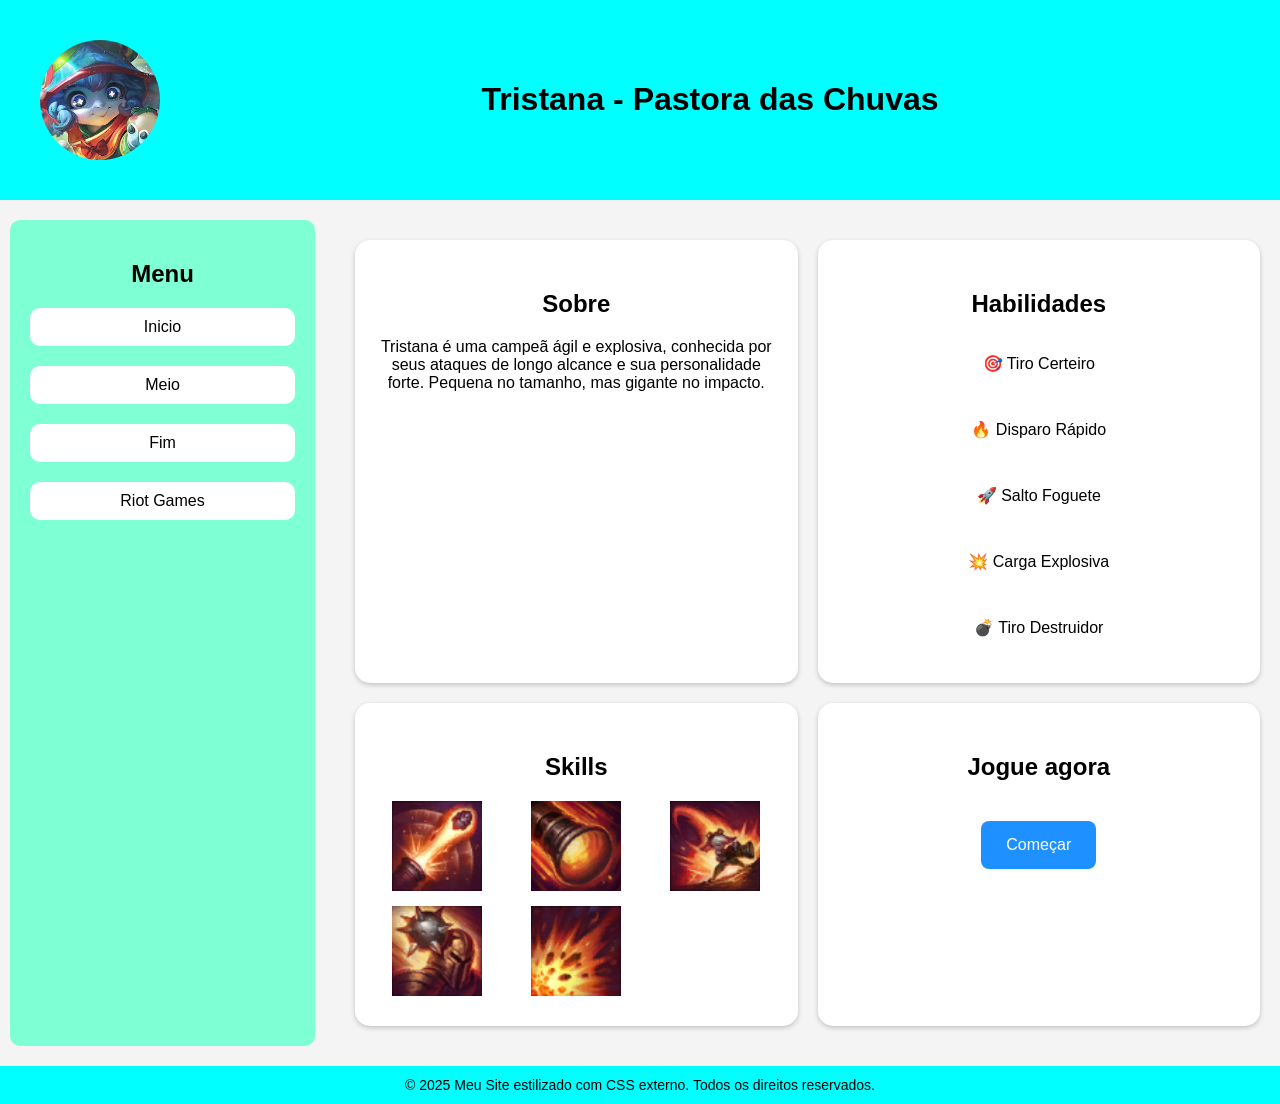
==== index.html @ 5f4d8d59 "Add files via upload" ====
<!DOCTYPE html>
<html lang="pt-br">

<head>
    <meta charset="UTF-8">
    <meta name="viewport" content="width=device-width, initial-scale=1.0">
    <title>Tristana - Pastora das Chuvas</title>

    <!-- favicon -->
    <link rel="icon" href="img/favicon.jpg" type="image/jpg">

    <!-- css externo -->
    <link rel="stylesheet" href="Style.css">
</head>

<body>

    <!-- GRID PRINCIPAL -->
    <div class="container">

        <!-- TOPO -->
        <header class="hero" id="inicio">

            <img class="perfil" src="img/download.jpg" alt="Tristana">

            <div class="titulo">
                <h1>Tristana - Pastora das Chuvas</h1>
            </div>

        </header>

        <!-- MENU LATERAL -->
        <aside class="menu">

            <h2>Menu</h2>

            <ol>
                <li><a href="#inicio">Inicio</a></li>
                <li><a href="#meio">Meio</a></li>
                <li><a href="#fim">Fim</a></li>

                <li>
                    <a href="https://www.riotgames.com/pt-br"
                       target="_blank">
                       Riot Games
                    </a>
                </li>
            </ol>

        </aside>

        <!-- CONTEÚDO -->
        <main class="conteudo">

            <!-- SOBRE -->
            <section class="section" id="meio">

                <h2>Sobre</h2>

                <p>
                    Tristana é uma campeã ágil e explosiva,
                    conhecida por seus ataques de longo alcance
                    e sua personalidade forte.
                    Pequena no tamanho, mas gigante no impacto.
                </p>

            </section>

            <!-- HABILIDADES -->
            <section class="section">

                <h2>Habilidades</h2>

                <div class="habilidades">

                    <p>🎯 Tiro Certeiro</p>
                    <p>🔥 Disparo Rápido</p>
                    <p>🚀 Salto Foguete</p>
                    <p>💥 Carga Explosiva</p>
                    <p>💣 Tiro Destruidor</p>

                </div>

            </section>

            <!-- IMAGENS -->
            <section class="section">

                <h2>Skills</h2>

                <div class="imagens">

                    <img src="img/Tristana_Passive.png"
                        alt="Passiva">

                    <img src="img/TristanaQ.png"
                        alt="Q">

                    <img src="img/TristanaW.png"
                        alt="W">

                    <img src="img/TristanaE.png"
                        alt="E">

                    <img src="img/TristanaR.png"
                        alt="R">

                </div>

            </section>

            <!-- BOTÃO -->
            <section class="section">

                <h2>Jogue agora</h2>

                <button class="botao">
                    Começar
                </button>

            </section>

        </main>

        <!-- RODAPÉ -->
        <footer id="fim">

            <span>
                &copy; 2025 Meu Site estilizado com CSS externo.
                Todos os direitos reservados.
            </span>

        </footer>

    </div>

</body>

</html>
---- Style.css ----
/* RESET */

body {
    margin: 0;
    font-family: Russo One, sans-serif;
    text-align: center;
    background-color: #f4f4f4;
}

/* GRID PRINCIPAL */

.container {

    display: grid;

    grid-template-areas:
        "hero hero"
        "menu conteudo"
        "footer footer";
    grid-template-columns: 1fr 3fr;
    /* usei rows para cumprir requisito */
    grid-template-rows: auto 1fr auto;
    gap: 20px;
    min-height: 100vh;
}

/* TOPO */

.hero {

    grid-area: hero;
    width: 100%;
    padding: 40px 20px;
    display: flex;
    flex-direction: row;
    align-items: center;
    justify-content: flex-start;
    background-color: aqua;
    box-sizing: border-box;
}

/* PERFIL */

.perfil {
    width: 120px;
    height: 120px;
    border-radius: 50%;
    object-fit: cover;
    margin-left: 20px;
}

/* TITULO */

.titulo {
    width: 100%;
}

h1 {
    margin-top: 20px;
}

/* MENU LATERAL */

.menu {
    grid-area: menu;
    background-color: #7fffd4;
    padding: 20px;
    margin-left: 10px;
    border-radius: 10px;
    box-sizing: border-box;
}

/* MENU */

.menu ol {
    display: flex;
    flex-direction: column;
    gap: 20px;
    padding: 0;
    list-style: none;
}

.menu a {
    text-decoration: none;
    color: black;
    background-color: white;
    padding: 10px;
    border-radius: 10px;
    display: block;
}

/* CONTEÚDO PRINCIPAL */

.conteudo {
    grid-area: conteudo;
    display: grid;
    /* repeat + fr */
    grid-template-columns: repeat(2, 1fr);
    gap: 20px;
    padding: 20px;
}

/* SEÇÕES */

.section {
    background-color: white;
    padding: 30px 20px;
    border-radius: 15px;
    box-shadow: 0px 2px 5px rgba(0, 0, 0, 0.2);
    box-sizing: border-box;
}

/* HABILIDADES */

.habilidades {
    display: flex;
    flex-direction: column;
    gap: 15px;
    margin-top: 20px;
}

/* IMAGENS DAS SKILLS */

.imagens {
    display: grid;
    grid-template-columns: repeat(3, 1fr);
    gap: 15px;
    justify-items: center;
    margin-top: 20px;
}

.imagens img {
    width: 90px;
    height: 90px;
}

/* BOTÃO */

.botao {
    background-color: #1e90ff;
    border: none;
    padding: 15px 25px;
    color: white;
    font-size: 16px;
    cursor: pointer;
    border-radius: 8px;
    margin-top: 20px;
}

.botao:hover {
    background-color: #0d6efd;
}

/* RODAPÉ */

footer {
    grid-area: footer;
    width: 100%;
    background-color: aqua;
    color: rgb(0, 0, 0);
    padding: 10px 0;
    text-align: center;
}

footer span {
    font-size: 14px;
}
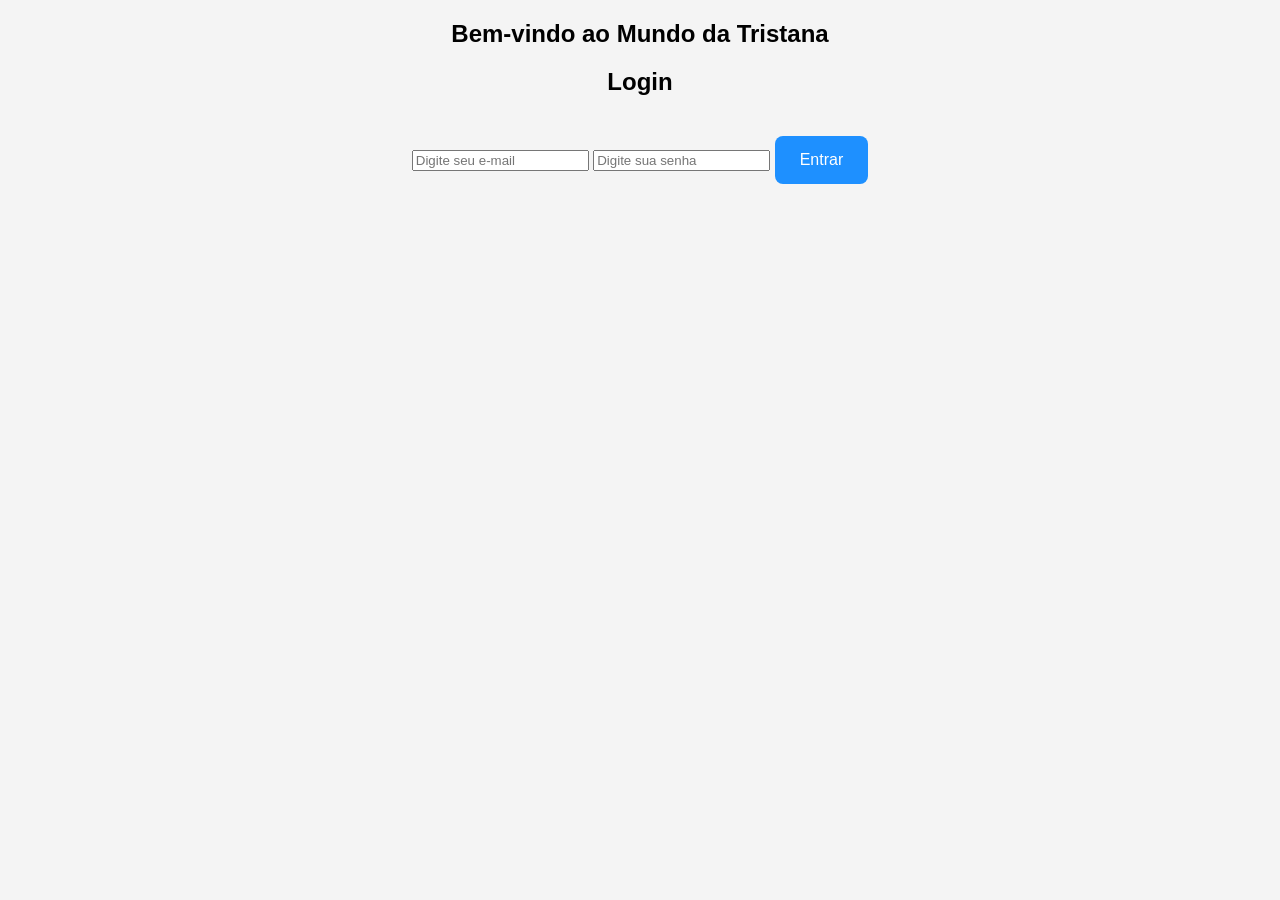
==== commit c4d331ab: "Replace main content with login page structure" ====
--- a/index.html
+++ b/index.html
@@ -4,136 +4,41 @@
 <head>
     <meta charset="UTF-8">
     <meta name="viewport" content="width=device-width, initial-scale=1.0">
-    <title>Tristana - Pastora das Chuvas</title>
+    <title>Login - Tristana</title>
 
-    <!-- favicon -->
-    <link rel="icon" href="img/favicon.jpg" type="image/jpg">
-
-    <!-- css externo -->
     <link rel="stylesheet" href="Style.css">
 </head>
 
 <body>
 
-    <!-- GRID PRINCIPAL -->
-    <div class="container">
+    <div class="login-page">
 
-        <!-- TOPO -->
-        <header class="hero" id="inicio">
+        <section class="login-banner">
+            <h1>Bem-vindo ao Mundo da Tristana</h1>
+        </section>
 
-            <img class="perfil" src="img/download.jpg" alt="Tristana">
+        <section class="login-container">
 
-            <div class="titulo">
-                <h1>Tristana - Pastora das Chuvas</h1>
-            </div>
+            <form class="formulario" action="/login" method="post">
 
-        </header>
+                <h2>Login</h2>
 
-        <!-- MENU LATERAL -->
-        <aside class="menu">
+                <input type="email" name="email" placeholder="Digite seu e-mail" required>
 
-            <h2>Menu</h2>
+                <input type="password" name="senha" placeholder="Digite sua senha" required>
 
-            <ol>
-                <li><a href="#inicio">Inicio</a></li>
-                <li><a href="#meio">Meio</a></li>
-                <li><a href="#fim">Fim</a></li>
+                <a href="index.html">
+                    <button type="button" class="botao">
+                        Entrar
+                    </button>
+                </a>
 
-                <li>
-                    <a href="https://www.riotgames.com/pt-br"
-                       target="_blank">
-                       Riot Games
-                    </a>
-                </li>
-            </ol>
+            </form>
 
-        </aside>
-
-        <!-- CONTEÚDO -->
-        <main class="conteudo">
-
-            <!-- SOBRE -->
-            <section class="section" id="meio">
-
-                <h2>Sobre</h2>
-
-                <p>
-                    Tristana é uma campeã ágil e explosiva,
-                    conhecida por seus ataques de longo alcance
-                    e sua personalidade forte.
-                    Pequena no tamanho, mas gigante no impacto.
-                </p>
-
-            </section>
-
-            <!-- HABILIDADES -->
-            <section class="section">
-
-                <h2>Habilidades</h2>
-
-                <div class="habilidades">
-
-                    <p>🎯 Tiro Certeiro</p>
-                    <p>🔥 Disparo Rápido</p>
-                    <p>🚀 Salto Foguete</p>
-                    <p>💥 Carga Explosiva</p>
-                    <p>💣 Tiro Destruidor</p>
-
-                </div>
-
-            </section>
-
-            <!-- IMAGENS -->
-            <section class="section">
-
-                <h2>Skills</h2>
-
-                <div class="imagens">
-
-                    <img src="img/Tristana_Passive.png"
-                        alt="Passiva">
-
-                    <img src="img/TristanaQ.png"
-                        alt="Q">
-
-                    <img src="img/TristanaW.png"
-                        alt="W">
-
-                    <img src="img/TristanaE.png"
-                        alt="E">
-
-                    <img src="img/TristanaR.png"
-                        alt="R">
-
-                </div>
-
-            </section>
-
-            <!-- BOTÃO -->
-            <section class="section">
-
-                <h2>Jogue agora</h2>
-
-                <button class="botao">
-                    Começar
-                </button>
-
-            </section>
-
-        </main>
-
-        <!-- RODAPÉ -->
-        <footer id="fim">
-
-            <span>
-                &copy; 2025 Meu Site estilizado com CSS externo.
-                Todos os direitos reservados.
-            </span>
-
-        </footer>
+        </section>
 
     </div>
 
 </body>
 
-</html>+</html>
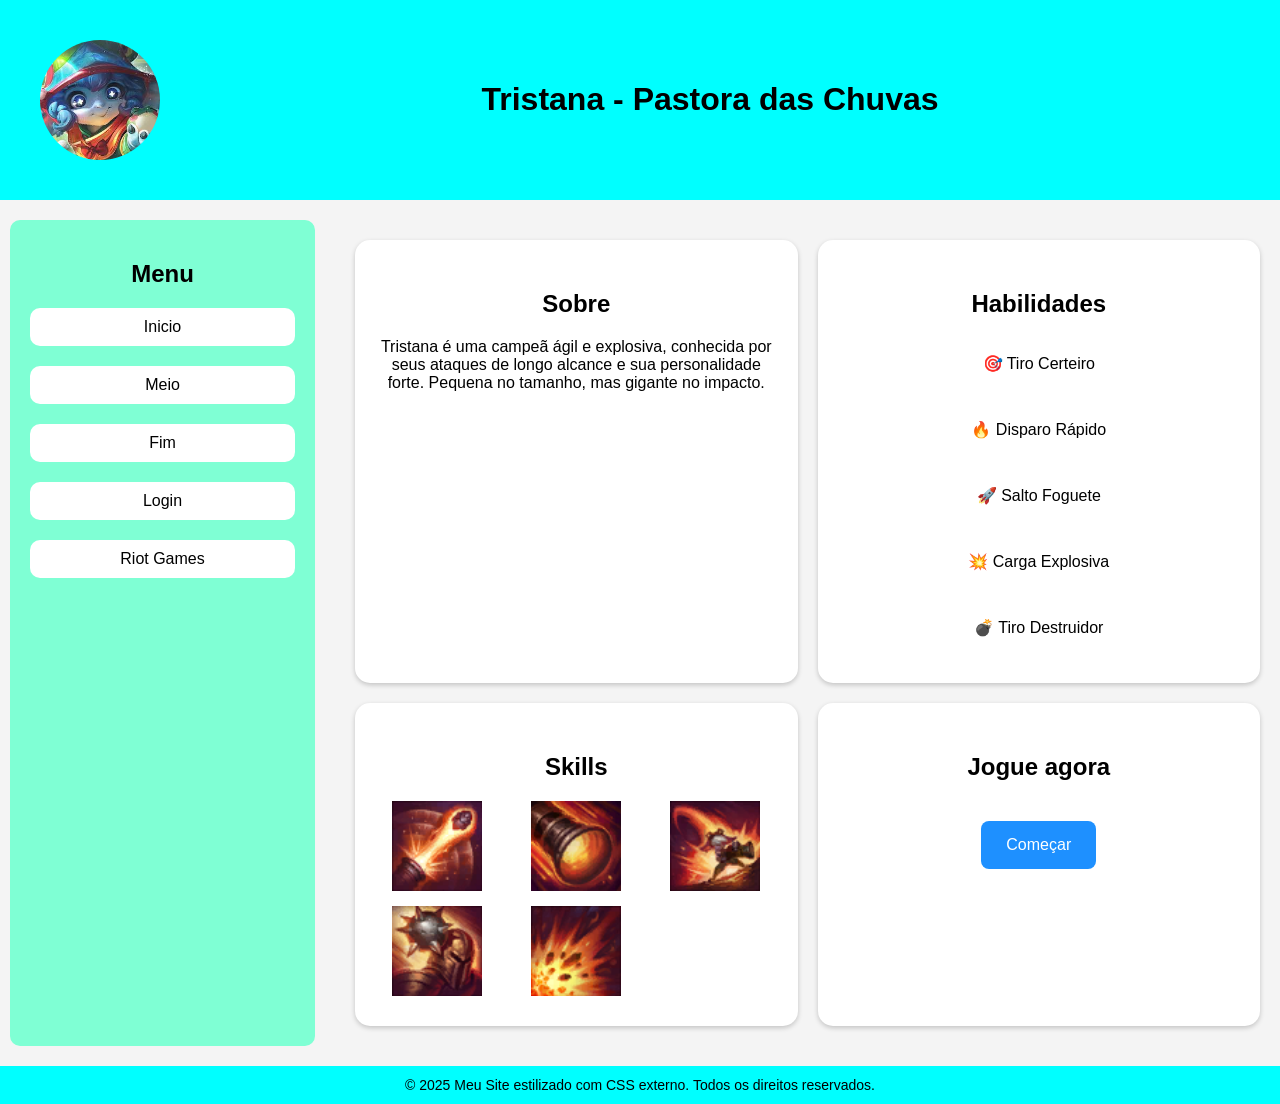
==== commit c4f93ce4: "Update index.html" ====
--- a/index.html
+++ b/index.html
@@ -4,38 +4,128 @@
 <head>
     <meta charset="UTF-8">
     <meta name="viewport" content="width=device-width, initial-scale=1.0">
-    <title>Login - Tristana</title>
+    <title>Tristana - Pastora das Chuvas</title>
 
+    <!-- favicon -->
+    <link rel="icon" href="img/favicon.jpg" type="image/jpg">
+
+    <!-- css externo -->
     <link rel="stylesheet" href="Style.css">
 </head>
 
 <body>
 
-    <div class="login-page">
+    <!-- GRID PRINCIPAL -->
+    <div class="container">
 
-        <section class="login-banner">
-            <h1>Bem-vindo ao Mundo da Tristana</h1>
-        </section>
+        <!-- TOPO -->
+        <header class="hero" id="inicio">
 
-        <section class="login-container">
+            <img class="perfil" src="img/download.jpg" alt="Tristana">
 
-            <form class="formulario" action="/login" method="post">
+            <div class="titulo">
+                <h1>Tristana - Pastora das Chuvas</h1>
+            </div>
 
-                <h2>Login</h2>
+        </header>
 
-                <input type="email" name="email" placeholder="Digite seu e-mail" required>
+        <!-- MENU LATERAL -->
+        <aside class="menu">
 
-                <input type="password" name="senha" placeholder="Digite sua senha" required>
+            <h2>Menu</h2>
 
-                <a href="index.html">
-                    <button type="button" class="botao">
-                        Entrar
-                    </button>
-                </a>
+            <ol>
+                <li><a href="#inicio">Inicio</a></li>
+                <li><a href="#meio">Meio</a></li>
+                <li><a href="#fim">Fim</a></li>
+                <li><a href="login.html">Login</a></li>
+                <li><a href="https://www.riotgames.com/pt-br" target="_blank">Riot Games</a></li>
+            </ol>
 
-            </form>
+        </aside>
 
-        </section>
+        <!-- CONTEÚDO -->
+        <main class="conteudo">
+
+            <!-- SOBRE -->
+            <section class="section" id="meio">
+
+                <h2>Sobre</h2>
+
+                <p>
+                    Tristana é uma campeã ágil e explosiva,
+                    conhecida por seus ataques de longo alcance
+                    e sua personalidade forte.
+                    Pequena no tamanho, mas gigante no impacto.
+                </p>
+
+            </section>
+
+            <!-- HABILIDADES -->
+            <section class="section">
+
+                <h2>Habilidades</h2>
+
+                <div class="habilidades">
+
+                    <p>🎯 Tiro Certeiro</p>
+                    <p>🔥 Disparo Rápido</p>
+                    <p>🚀 Salto Foguete</p>
+                    <p>💥 Carga Explosiva</p>
+                    <p>💣 Tiro Destruidor</p>
+
+                </div>
+
+            </section>
+
+            <!-- IMAGENS -->
+            <section class="section">
+
+                <h2>Skills</h2>
+
+                <div class="imagens">
+
+                    <img src="img/Tristana_Passive.png"
+                        alt="Passiva">
+
+                    <img src="img/TristanaQ.png"
+                        alt="Q">
+
+                    <img src="img/TristanaW.png"
+                        alt="W">
+
+                    <img src="img/TristanaE.png"
+                        alt="E">
+
+                    <img src="img/TristanaR.png"
+                        alt="R">
+
+                </div>
+
+            </section>
+
+            <!-- BOTÃO -->
+            <section class="section">
+
+                <h2>Jogue agora</h2>
+
+                <button class="botao">
+                    Começar
+                </button>
+
+            </section>
+
+        </main>
+
+        <!-- RODAPÉ -->
+        <footer id="fim">
+
+            <span>
+                &copy; 2025 Meu Site estilizado com CSS externo.
+                Todos os direitos reservados.
+            </span>
+
+        </footer>
 
     </div>
 
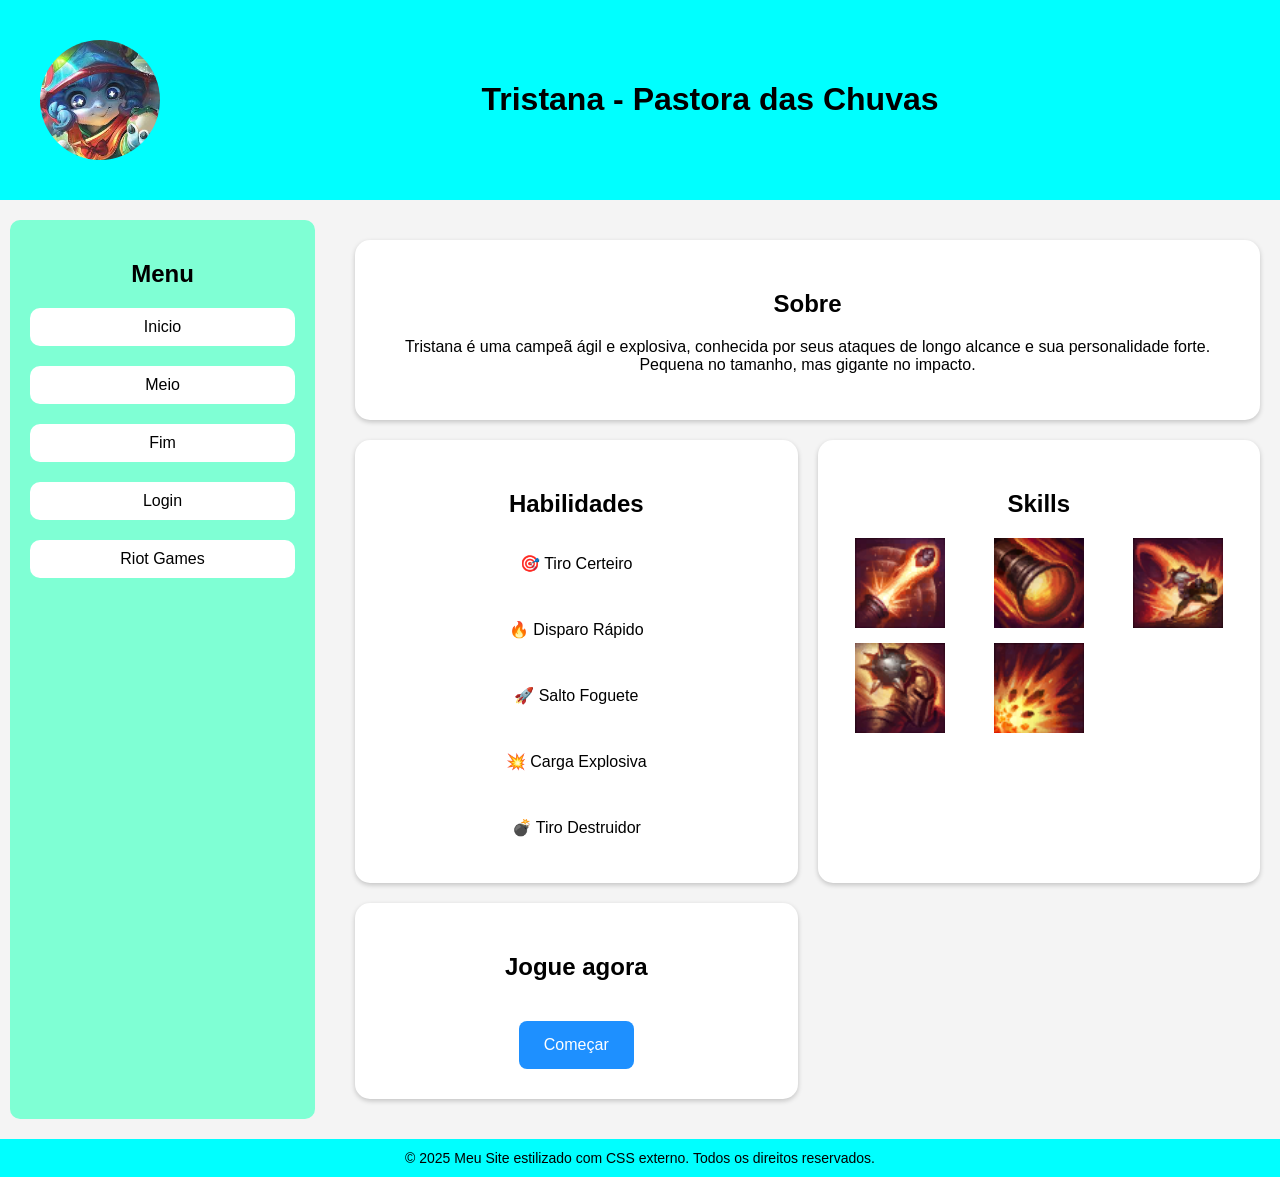
==== commit 69f6ba3c: "Update index.html" ====
--- a/index.html
+++ b/index.html
@@ -38,7 +38,7 @@
                 <li><a href="#inicio">Inicio</a></li>
                 <li><a href="#meio">Meio</a></li>
                 <li><a href="#fim">Fim</a></li>
-                <li><a href="login.html">Login</a></li>
+                <li><a href="Login.html">Login</a></li>
                 <li><a href="https://www.riotgames.com/pt-br" target="_blank">Riot Games</a></li>
             </ol>
 
--- a/Style.css
+++ b/Style.css
@@ -1,5 +1,4 @@
 /* RESET */
-
 body {
     margin: 0;
     font-family: Russo One, sans-serif;
@@ -8,26 +7,20 @@
 }
 
 /* GRID PRINCIPAL */
-
 .container {
-
-    display: grid;
-
+    display: grid;
     grid-template-areas:
         "hero hero"
         "menu conteudo"
         "footer footer";
     grid-template-columns: 1fr 3fr;
-    /* usei rows para cumprir requisito */
     grid-template-rows: auto 1fr auto;
     gap: 20px;
     min-height: 100vh;
 }
 
 /* TOPO */
-
 .hero {
-
     grid-area: hero;
     width: 100%;
     padding: 40px 20px;
@@ -40,7 +33,6 @@
 }
 
 /* PERFIL */
-
 .perfil {
     width: 120px;
     height: 120px;
@@ -50,7 +42,6 @@
 }
 
 /* TITULO */
-
 .titulo {
     width: 100%;
 }
@@ -60,7 +51,6 @@
 }
 
 /* MENU LATERAL */
-
 .menu {
     grid-area: menu;
     background-color: #7fffd4;
@@ -71,7 +61,6 @@
 }
 
 /* MENU */
-
 .menu ol {
     display: flex;
     flex-direction: column;
@@ -90,18 +79,15 @@
 }
 
 /* CONTEÚDO PRINCIPAL */
-
 .conteudo {
     grid-area: conteudo;
     display: grid;
-    /* repeat + fr */
     grid-template-columns: repeat(2, 1fr);
     gap: 20px;
     padding: 20px;
 }
 
 /* SEÇÕES */
-
 .section {
     background-color: white;
     padding: 30px 20px;
@@ -110,8 +96,12 @@
     box-sizing: border-box;
 }
 
+/* ITEM USANDO SPAN */
+.section:first-child {
+    grid-column: span 2;
+}
+
 /* HABILIDADES */
-
 .habilidades {
     display: flex;
     flex-direction: column;
@@ -120,7 +110,6 @@
 }
 
 /* IMAGENS DAS SKILLS */
-
 .imagens {
     display: grid;
     grid-template-columns: repeat(3, 1fr);
@@ -135,7 +124,6 @@
 }
 
 /* BOTÃO */
-
 .botao {
     background-color: #1e90ff;
     border: none;
@@ -152,16 +140,104 @@
 }
 
 /* RODAPÉ */
-
 footer {
     grid-area: footer;
     width: 100%;
     background-color: aqua;
-    color: rgb(0, 0, 0);
+    color: black;
     padding: 10px 0;
     text-align: center;
 }
 
 footer span {
     font-size: 14px;
-}+}
+
+/* LOGIN */
+.login-page {
+    display: grid;
+    grid-template-columns: 1fr 1fr;
+    min-height: 100vh;
+}
+
+.login-banner {
+    background-color: aqua;
+    display: flex;
+    justify-content: center;
+    align-items: center;
+    padding: 30px;
+}
+
+.login-banner h1 {
+    font-size: 40px;
+}
+
+.login-container {
+    display: flex;
+    justify-content: center;
+    align-items: center;
+}
+
+.formulario {
+    display: flex;
+    flex-direction: column;
+    gap: 12px;
+    width: 300px;
+}
+
+.formulario input {
+    padding: 12px;
+    border-radius: 8px;
+    border: 1px solid #ccc;
+}
+
+.formulario button {
+    padding: 12px;
+    border: none;
+    border-radius: 8px;
+    background-color: #1e90ff;
+    color: white;
+    cursor: pointer;
+}
+
+.formulario button:hover {
+    background-color: #0d6efd;
+}
+
+/* RESPONSIVIDADE */
+@media (max-width: 768px) {
+    .container {
+        grid-template-areas:
+            "hero"
+            "menu"
+            "conteudo"
+            "footer";
+        grid-template-columns: 1fr;
+    }
+
+    .conteudo {
+        grid-template-columns: 1fr;
+    }
+
+    .hero {
+        flex-direction: column;
+        text-align: center;
+    }
+
+    .perfil {
+        margin: 0;
+        margin-top: 20px;
+    }
+
+    .imagens {
+        grid-template-columns: repeat(2, 1fr);
+    }
+
+    .section:first-child {
+        grid-column: span 1;
+    }
+
+    .login-page {
+        grid-template-columns: 1fr;
+    }
+}
